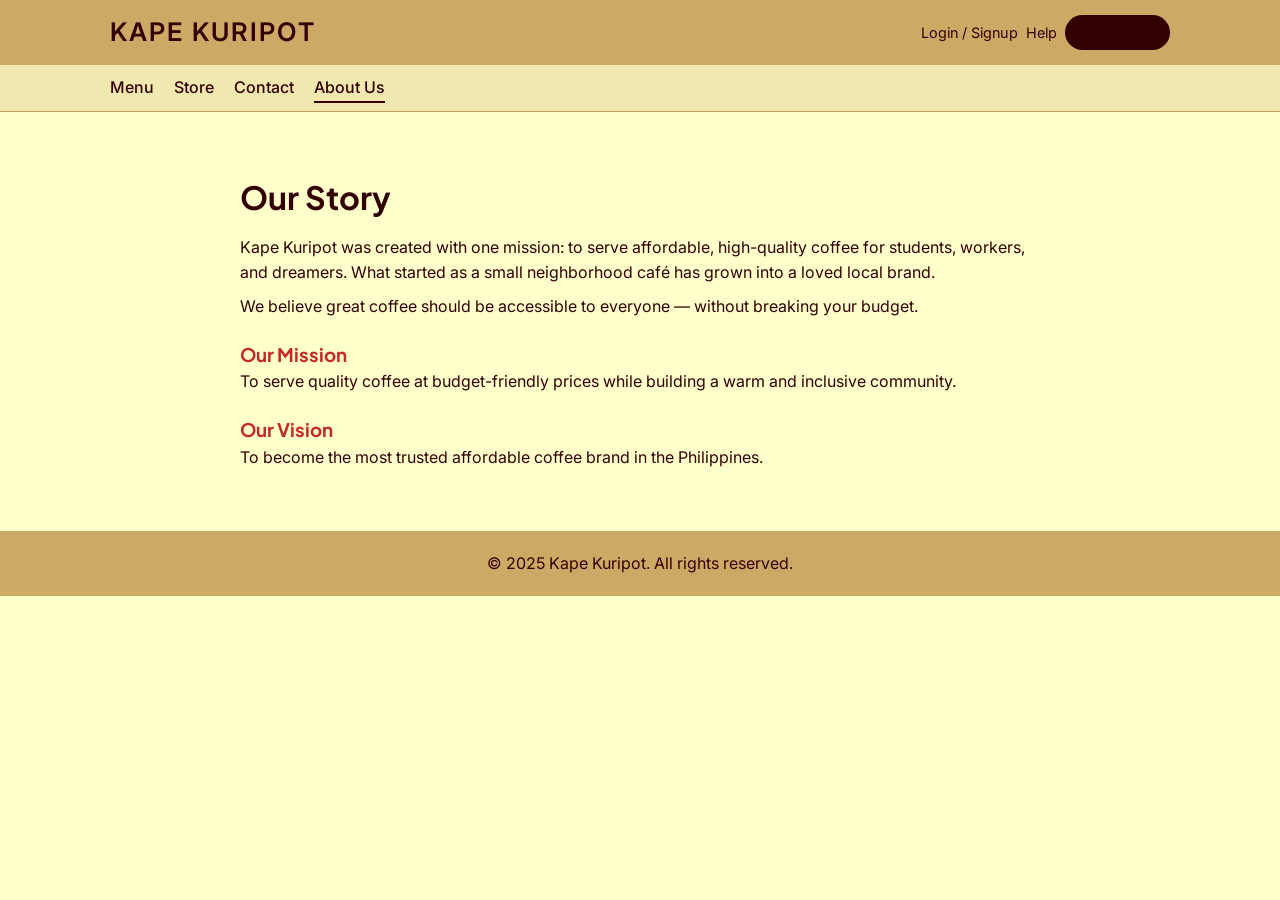
==== about.html @ 104eb825 "Initial commit" ====
<!DOCTYPE html>
<html lang="en">
<head>
    <meta charset="UTF-8">
    <title>Kape Kuripot | About Us</title>
    <link rel="stylesheet" href="styles.css">
    <link rel="preconnect" href="https://fonts.googleapis.com">
    <link rel="preconnect" href="https://fonts.gstatic.com" crossorigin>
    <link href="https://fonts.googleapis.com/css2?family=Inter:wght@100..900&family=Plus+Jakarta+Sans:wght@200..800&display=swap" rel="stylesheet">
</head>
</head>
<body>

<!-- HEADER -->
<header class="site-header">
    <div class="top-bar">
        <div class="logo-area">
            <a href="index.html" class="logo-link">
                <span class="logo-text">Kape Kuripot</span>
            </a>
        </div>

        <div class="top-links">
            <a href="login.html">Login / Signup</a>
            <a href="contact.html">Help</a>
            <a href="#" class="btn-order">Order Now</a>
        </div>
    </div>

    <nav class="main-nav">
        <ul>
            <li><a href="menu.html">Menu</a></li>
            <li><a href="store.html">Store</a></li>
            <li><a href="contact.html">Contact</a></li>
            <li><a href="about.html" class="active">About Us</a></li>
        </ul>
    </nav>
</header>

<!-- ABOUT SECTION -->
<section class="about-page">
    <div class="about-container">

        <div class="about-text">
            <h2>Our Story</h2>
            <p>
                Kape Kuripot was created with one mission: to serve affordable,
                high-quality coffee for students, workers, and dreamers.
                What started as a small neighborhood café has grown into
                a loved local brand.
            </p>

            <p>
                We believe great coffee should be accessible to everyone —
                without breaking your budget.
            </p>

            <h3>Our Mission</h3>
            <p>
                To serve quality coffee at budget-friendly prices while
                building a warm and inclusive community.
            </p>

            <h3>Our Vision</h3>
            <p>
                To become the most trusted affordable coffee brand in the Philippines.
            </p>
        </div>

    </div>
</section>

<!-- FOOTER -->
<footer class="site-footer">
    <p>&copy; 2025 Kape Kuripot. All rights reserved.</p>
</footer>

</body>
</html>
---- styles.css ----
/* GLOBAL */
* {
    margin: 0;
    padding: 0;
    box-sizing: border-box;
    font-family: "Inter", "Plus Jakarta Sans", sans-serif;
}

body {
    background-color: #ffffcc;
    color: #330000;
    line-height: 1.6;
}

/* HEADINGS */
h1, h2, h3, h4, h5, h6 {
    font-family: "Plus Jakarta Sans", sans-serif;
}

img {
    max-width: 100%;
    display: block;
}

/* LAYOUT WRAPPERS */
.site-header,
main,
.site-footer {
    width: 100%;
}

/* HEADER */
.site-header {
    background-color: #ccaa66;
    border-bottom: 1px solid rgba(0,0,0,0.05);
}

.top-bar {
    max-width: 1100px;
    margin: 0 auto;
    padding: 12px 20px;
    display: flex;
    justify-content: space-between;
    align-items: center;
    flex-wrap: wrap;
}

.logo-text {
    font-size: 1.6rem;
    font-weight: 600;
    letter-spacing: 0.08em;
    text-transform: uppercase;
}

.logo-link,
.top-links a {
    text-decoration: none;
    color: #330000;
}

.top-links {
    display: flex;
    align-items: center;
    gap: 8px;
    font-size: 0.9rem;
}

.btn-order {
    padding: 6px 14px;
    border-radius: 999px;
    background-color: #330000;
    color: #fff;
    font-weight: 600;
}

/* NAVIGATION */
.main-nav {
    background-color: #f1e8b0;
}

.main-nav ul {
    max-width: 1100px;
    margin: 0 auto;
    padding: 10px 20px;
    list-style: none;
    display: flex;
    gap: 20px;
}

.main-nav a {
    text-decoration: none;
    color: #330000;
    font-weight: 500;
    padding-bottom: 4px;
}

.main-nav a.active {
    border-bottom: 2px solid #330000;
}

/* MAIN WRAPPER */
main {
    max-width: 1100px;
    margin: 20px auto 40px;
    padding: 0 20px;
}

/* PROMO CAROUSEL */
.promo-carousel {
    background-color: #f1e8b0;
    border-radius: 18px;
    padding: 24px;
    margin-bottom: 40px;
    box-shadow: 0 8px 25px rgba(0,0,0,0.08);
}

.carousel-track {
    display: flex;
    overflow: hidden;
    position: relative;
}

.promo-slide {
    min-width: 100%;
    display: flex;
    align-items: center;
    justify-content: space-between;
    gap: 30px;
    opacity: 0;
    transform: translateX(100%);
    transition: opacity 0.5s ease, transform 0.5s ease;
}

.promo-slide.active {
    opacity: 1;
    transform: translateX(0);
}

.promo-text h2 {
    font-size: 2rem;
    margin-bottom: 10px;
}

.promo-text p {
    margin-bottom: 16px;
}

.btn-primary {
    display: inline-block;
    padding: 10px 22px;
    border-radius: 999px;
    background-color: #330000;
    color: #fff;
    text-decoration: none;
    font-weight: 600;
    font-size: 0.95rem;
}

.promo-image img {
    border-radius: 16px;
}

.carousel-dots {
    display: flex;
    justify-content: center;
    gap: 8px;
    margin-top: 12px;
}

.carousel-dots .dot {
    width: 10px;
    height: 10px;
    border-radius: 50%;
    border: none;
    background-color: #e0cfa2;
    cursor: pointer;
}

.carousel-dots .dot.active {
    background-color: #330000;
}

/* BEST SELLERS */
.best-sellers {
    margin-bottom: 40px;
}

.section-header h2 {
    text-align: center;
    font-size: 1.8rem;
    text-transform: uppercase;
    letter-spacing: 0.15em;
    margin-bottom: 20px;
}

.product-grid {
    display: grid;
    grid-template-columns: repeat(4, 1fr);
    gap: 20px;
}

.product-card {
    background-color: #fff;
    border-radius: 16px;
    padding: 14px;
    box-shadow: 0 6px 20px rgba(0,0,0,0.08);
}

.product-card h3 {
    margin-top: 10px;
    font-size: 1rem;
    text-transform: uppercase;
}

.product-card p {
    font-size: 0.85rem;
    margin: 6px 0 10px;
}

.price {
    font-weight: 700;
}

/* ABOUT SECTION */
.about-section {
    background-color: #f1e8b0;
    border-radius: 18px;
    padding: 24px;
}

.about-inner {
    display: flex;
    gap: 30px;
    align-items: center;
}

.about-text h2 {
    font-size: 1.7rem;
    margin-bottom: 14px;
}

.about-text p + p {
    margin-top: 8px;
}

.about-image img {
    border-radius: 16px;
}

/* MENU PAGE LAYOUT */
.menu-layout {
    display: flex;
    max-width: 1200px;
    margin: 40px auto;
    gap: 30px;
    padding: 0 20px;
}

/* LEFT CATEGORIES */
.menu-categories {
    width: 220px;
}

.menu-categories h3 {
    margin-bottom: 15px;
    font-size: 18px;
}

.menu-categories ul {
    list-style: none;
    padding: 0;
    margin: 0;
}

.menu-categories li {
    padding: 12px 10px;
    border-radius: 8px;
    cursor: pointer;
    margin-bottom: 6px;
    background: #f3f3f3;
    font-size: 14px;
    transition: background-color 0.3s, color 0.3s;
}

.menu-categories li.active,
.menu-categories li:hover {
    background: #c62828;
    color: #fff;
}

/* RIGHT PRODUCT GRID */
.menu-content {
    flex: 1;
}

.menu-grid {
    display: grid;
    grid-template-columns: repeat(auto-fill, minmax(230px, 1fr));
    gap: 20px;
}

/* PRODUCT CARD */
.menu-card {
    background: #fff;
    border-radius: 14px;
    box-shadow: 0 6px 12px rgba(0,0,0,0.1);
    padding: 14px;
    position: relative;
    display: flex;
    flex-direction: column;
    text-align: left;
}

.menu-card img {
    width: 100%;
    height: 160px;
    object-fit: cover;
    border-radius: 10px;
}

.menu-card h4 {
    margin: 12px 0 4px;
    font-size: 16px;
}

.menu-card p {
    font-size: 13px;
    color: #555;
}

.menu-card .price {
    margin-top: auto;
    font-weight: bold;
    color: #c62828;
    font-size: 15px;
}

/* ADD BUTTON */
.add-btn {
    position: absolute;
    bottom: 14px;
    right: 14px;
    width: 34px;
    height: 34px;
    border-radius: 50%;
    border: none;
    background: #c62828;
    color: #fff;
    font-size: 20px;
    cursor: pointer;
    transition: background-color 0.3s;
}

.add-btn:hover {
    background: #a61b1b;
}

/* STORES PAGE */
.store-nav {
    max-width: 1200px;
    margin: 30px auto;
    padding: 0 20px;
    display: flex;
    justify-content: space-between;
    align-items: center;
    flex-wrap: wrap;
}

.store-nav input {
    padding: 10px 14px;
    width: 260px;
    border-radius: 8px;
    border: 1px solid #ccc;
}

.store-wrapper {
    max-width: 1200px;
    margin: auto;
    padding: 0 20px;
    display: grid;
    grid-template-columns: repeat(auto-fit, minmax(350px, 1fr));
    gap: 25px;
}

.store-card {
    border: 1px solid #e4e4e4;
    border-radius: 16px;
    padding: 18px;
    background: #fff;
    box-shadow: 0 4px 10px rgba(0,0,0,0.05);
}

.store-card h3 {
    font-size: 16px;
    margin-bottom: 6px;
    font-weight: 700;
}

.status {
    font-size: 12px;
    font-weight: 600;
    padding: 4px 10px;
    border-radius: 20px;
    display: inline-block;
    margin-bottom: 6px;
}

.open {
    background: #e6f6ea;
    color: #1a7f37;
}

.closed {
    background: #fde8e8;
    color: #c62828;
}

.meta,
.addr {
    font-size: 13px;
    color: #777;
}

.addr {
    margin-bottom: 14px;
}

.store-actions {
    display: flex;
    gap: 10px;
}

.btn-outline,
.btn-primary {
    border-radius: 999px;
    font-size: 13px;
    cursor: pointer;
}

.btn-outline {
    padding: 10px 18px;
    border: 1px solid #ccc;
    background: #fff;
}

.btn-primary {
    padding: 10px 20px;
    border: none;
    background: #c62828;
    color: #fff;
}

/* BRAND SECTION */
.store-brand {
    max-width: 1200px;
    margin: 80px auto;
    padding: 0 20px;
    display: grid;
    grid-template-columns: 1fr 1fr;
    gap: 40px;
    align-items: center;
}

.brand-box {
    height: 320px;
    background: linear-gradient(135deg, #c62828, #ff7043);
    border-radius: 20px;
}

.brand-text h2 {
    font-size: 28px;
    margin-bottom: 14px;
}

/* FOOTER */
.site-footer {
    background-color: #ccaa66;
    padding: 20px;
    text-align: center;
}

.footer-links {
    display: flex;
    justify-content: center;
    flex-wrap: wrap;
    gap: 8px;
    margin-bottom: 6px;
    font-size: 0.9rem;
}

.footer-links a {
    text-decoration: none;
    color: #330000;
}

.footer-copy {
    font-size: 0.8rem;
}

/* AUTH */
.auth-body {
    min-height: 100vh;
    background: linear-gradient(135deg, #c62828, #ff7043);
    display: flex;
    justify-content: center;
    align-items: center;
}

.auth-container {
    width: 900px;
    max-width: 95%;
    min-height: 480px;
    background: #fff;
    display: grid;
    grid-template-columns: 1fr 1fr;
    border-radius: 20px;
    overflow: hidden;
    box-shadow: 0 20px 50px rgba(0,0,0,0.2);
}

.auth-left {
    background: linear-gradient(135deg, #c62828, #ff7043);
    color: #fff;
    display: flex;
    flex-direction: column;
    justify-content: center;
    padding: 50px;
}

.auth-left h2 {
    font-size: 36px;
    margin-bottom: 10px;
}

.auth-left p {
    font-size: 16px;
    opacity: 0.9;
}

.auth-right {
    padding: 50px 40px;
    display: flex;
    flex-direction: column;
    justify-content: center;
}

.auth-tabs {
    display: flex;
    gap: 10px;
    margin-bottom: 20px;
}

.tab-btn {
    flex: 1;
    padding: 10px;
    border-radius: 999px;
    border: 1px solid #c62828;
    background: #fff;
    color: #c62828;
    cursor: pointer;
    font-weight: 600;
    transition: background-color 0.3s, color 0.3s;
}

.tab-btn.active {
    background: #c62828;
    color: #fff;
}

.auth-form {
    display: flex;
    flex-direction: column;
    gap: 14px;
}

.auth-form h3 {
    margin-bottom: 10px;
}

.auth-form input {
    padding: 12px 14px;
    border-radius: 10px;
    border: 1px solid #ccc;
    font-size: 14px;
}

.auth-btn {
    margin-top: 10px;
    padding: 12px;
    border-radius: 999px;
    border: none;
    background: #c62828;
    color: #fff;
    font-size: 15px;
    cursor: pointer;
    transition: background-color 0.3s;
}

.auth-btn:hover {
    background: #a61b1b;
}

.auth-note {
    font-size: 13px;
    color: #777;
    text-align: center;
    margin-top: 8px;
    cursor: pointer;
}

.hidden {
    display: none;
}

.password-box {
    position: relative;
    width: 100%;
}

.password-box input {
    width: 100%;
    padding-right: 40px;
}

.toggle-pass {
    position: absolute;
    right: 14px;
    top: 50%;
    transform: translateY(-50%);
    cursor: pointer;
    font-size: 22px;
    color: #777;
    -webkit-user-select: none;
    user-select: none;
    transition: color 0.3s;
}

.toggle-pass:hover {
    color: #c62828;
}

/* RESPONSIVE */
@media (max-width: 900px) {
    .product-grid {
        grid-template-columns: repeat(2, 1fr);
    }
    .promo-slide {
        flex-direction: column;
        text-align: center;
    }
    .about-inner {
        flex-direction: column;
    }
}

@media (max-width: 768px) {
    .auth-container {
        grid-template-columns: 1fr;
    }
    .auth-left {
        display: none;
    }
    .store-brand {
        grid-template-columns: 1fr;
    }
    .store-nav {
        flex-direction: column;
        gap: 15px;
    }
    .store-nav input {
        width: 100%;
    }
    .top-bar {
        flex-direction: column;
        align-items: flex-start;
        gap: 6px;
    }
}

@media (max-width: 600px) {
    .product-grid {
        grid-template-columns: 1fr;
    }
}


/* ================= CONTACT & ABOUT PAGES ================= */

.contact-section,
.about-page {
    max-width: 1100px;
    margin: 60px auto;
    padding: 0 20px;
}

.contact-container {
    display: grid;
    grid-template-columns: 1fr 1fr;
    gap: 40px;
}

.contact-info h2,
.about-container h2 {
    font-size: 32px;
    margin-bottom: 12px;
}

.contact-form-box {
    background: white;
    padding: 30px;
    border-radius: 16px;
    box-shadow: 0 6px 20px rgba(0,0,0,0.1);
}

.contact-form-box input,
.contact-form-box textarea {
    width: 100%;
    padding: 12px;
    margin-bottom: 12px;
    border-radius: 8px;
    border: 1px solid #ccc;
}

.contact-form-box textarea {
    height: 120px;
    resize: none;
}

.about-container {
    max-width: 800px;
    margin: auto;
}

.about-text h3 {
    margin-top: 20px;
    color: #c62828;
}

/* MOBILE */
@media (max-width: 768px) {
    .contact-container {
        grid-template-columns: 1fr;
    }
}

/* ================= CUSTOM SCROLLBAR ================= */

/* Chrome, Edge, Safari */
::-webkit-scrollbar {
    width: 10px;
}

::-webkit-scrollbar-track {
    background: #f1f1f1;
    border-radius: 10px;
}

::-webkit-scrollbar-thumb {
    background: #c62828; /* Kape Kuripot red */
    border-radius: 10px;
}

::-webkit-scrollbar-thumb:hover {
    background: #a61b1b;
}

/* Firefox */
* {
    scrollbar-width: thin;
    scrollbar-color: #c62828 #f1f1f1;
}
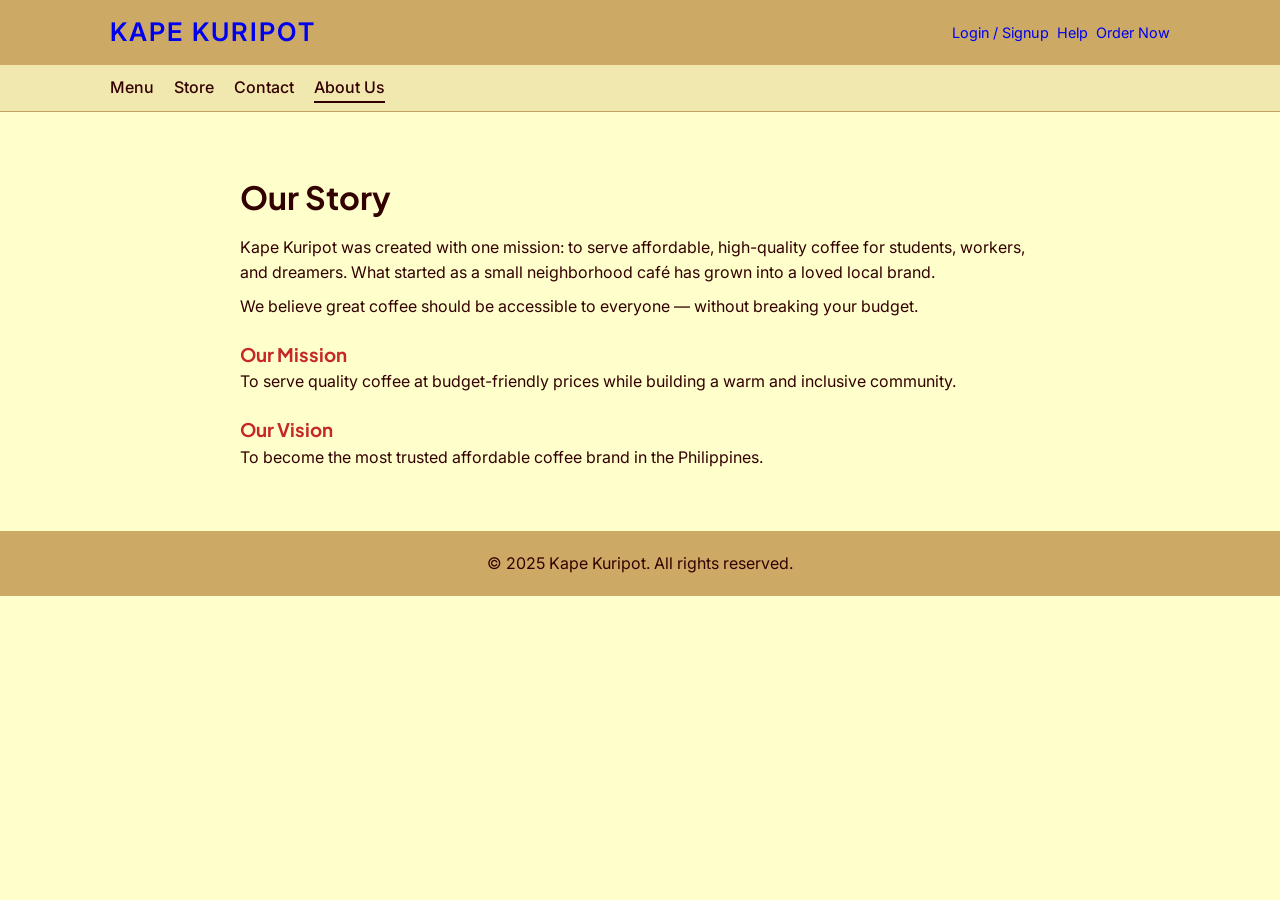
==== commit c209d264: "wala lang" ====
--- a/about.html
+++ b/about.html
@@ -2,12 +2,12 @@
 <html lang="en">
 <head>
     <meta charset="UTF-8">
+    <meta name="viewport" content="width=device-width, initial-scale=1.0">
     <title>Kape Kuripot | About Us</title>
     <link rel="stylesheet" href="styles.css">
     <link rel="preconnect" href="https://fonts.googleapis.com">
     <link rel="preconnect" href="https://fonts.gstatic.com" crossorigin>
     <link href="https://fonts.googleapis.com/css2?family=Inter:wght@100..900&family=Plus+Jakarta+Sans:wght@200..800&display=swap" rel="stylesheet">
-</head>
 </head>
 <body>
 
--- a/styles.css
+++ b/styles.css
@@ -1,771 +1,798 @@
 /* GLOBAL */
 * {
-    margin: 0;
-    padding: 0;
-    box-sizing: border-box;
-    font-family: "Inter", "Plus Jakarta Sans", sans-serif;
+  margin: 0;
+  padding: 0;
+  box-sizing: border-box;
+  font-family: "Inter", "Plus Jakarta Sans", sans-serif;
 }
 
 body {
-    background-color: #ffffcc;
-    color: #330000;
-    line-height: 1.6;
+  background-color: #ffffcc;
+  color: #330000;
+  line-height: 1.6;
 }
 
 /* HEADINGS */
-h1, h2, h3, h4, h5, h6 {
-    font-family: "Plus Jakarta Sans", sans-serif;
+h1,
+h2,
+h3,
+h4,
+h5,
+h6 {
+  font-family: "Plus Jakarta Sans", sans-serif;
 }
 
 img {
-    max-width: 100%;
-    display: block;
+  max-width: 100%;
+  display: block;
 }
 
 /* LAYOUT WRAPPERS */
 .site-header,
 main,
 .site-footer {
-    width: 100%;
+  width: 100%;
 }
 
 /* HEADER */
 .site-header {
-    background-color: #ccaa66;
-    border-bottom: 1px solid rgba(0,0,0,0.05);
+  background-color: #ccaa66;
+  border-bottom: 1px solid rgba(0, 0, 0, 0.05);
 }
 
 .top-bar {
-    max-width: 1100px;
-    margin: 0 auto;
-    padding: 12px 20px;
-    display: flex;
-    justify-content: space-between;
-    align-items: center;
-    flex-wrap: wrap;
+  max-width: 1100px;
+  margin: 0 auto;
+  padding: 12px 20px;
+  display: flex;
+  justify-content: space-between;
+  align-items: center;
+  flex-wrap: wrap;
 }
 
 .logo-text {
-    font-size: 1.6rem;
-    font-weight: 600;
-    letter-spacing: 0.08em;
-    text-transform: uppercase;
+  font-size: 1.6rem;
+  font-weight: 600;
+  letter-spacing: 0.08em;
+  text-transform: uppercase;
 }
 
 .logo-link,
 .top-links a {
-    text-decoration: none;
-    color: #330000;
+  text-decoration: none;
 }
 
 .top-links {
-    display: flex;
-    align-items: center;
-    gap: 8px;
-    font-size: 0.9rem;
-}
-
-.btn-order {
-    padding: 6px 14px;
-    border-radius: 999px;
-    background-color: #330000;
-    color: #fff;
-    font-weight: 600;
+  display: flex;
+  align-items: center;
+  gap: 8px;
+  font-size: 0.9rem;
+}
+
+.btn-order-now {
+  padding: 6px 14px;
+  border-radius: 999px;
+  background-color: #330000;
+  color: #fff;
+  font-weight: 600;
 }
 
 /* NAVIGATION */
 .main-nav {
-    background-color: #f1e8b0;
+  background-color: #f1e8b0;
 }
 
 .main-nav ul {
-    max-width: 1100px;
-    margin: 0 auto;
-    padding: 10px 20px;
-    list-style: none;
-    display: flex;
-    gap: 20px;
+  max-width: 1100px;
+  margin: 0 auto;
+  padding: 10px 20px;
+  list-style: none;
+  display: flex;
+  gap: 20px;
 }
 
 .main-nav a {
-    text-decoration: none;
-    color: #330000;
-    font-weight: 500;
-    padding-bottom: 4px;
+  text-decoration: none;
+  color: #330000;
+  font-weight: 500;
+  padding-bottom: 4px;
 }
 
 .main-nav a.active {
-    border-bottom: 2px solid #330000;
+  border-bottom: 2px solid #330000;
 }
 
 /* MAIN WRAPPER */
 main {
-    max-width: 1100px;
-    margin: 20px auto 40px;
-    padding: 0 20px;
+  max-width: 1100px;
+  margin: 20px auto 40px;
+  padding: 0 20px;
 }
 
 /* PROMO CAROUSEL */
 .promo-carousel {
-    background-color: #f1e8b0;
-    border-radius: 18px;
-    padding: 24px;
-    margin-bottom: 40px;
-    box-shadow: 0 8px 25px rgba(0,0,0,0.08);
+  position: relative;
+  overflow: hidden; /* Hides the slides that aren't active */
+  width: 100%;
+  max-width: 1100px;
+  margin: 0 auto 40px;
 }
 
 .carousel-track {
-    display: flex;
-    overflow: hidden;
-    position: relative;
+  display: flex;
+  transition: transform 0.5s ease-in-out; /* Smooth sliding effect */
 }
 
 .promo-slide {
-    min-width: 100%;
-    display: flex;
-    align-items: center;
-    justify-content: space-between;
-    gap: 30px;
-    opacity: 0;
-    transform: translateX(100%);
-    transition: opacity 0.5s ease, transform 0.5s ease;
+  min-width: 100%; /* Each slide takes up the full container width */
+  display: flex;
+  align-items: center;
+  justify-content: space-between;
+  gap: 30px;
+  opacity: 0;
+  background: #f1e8b0; /* Matching Jake's color scheme [cite: 70] */
+  transform: translateX(100%);
+  transition:
+    opacity 0.5s ease,
+    transform 0.5s ease;
+  padding: 20px;
 }
 
 .promo-slide.active {
-    opacity: 1;
-    transform: translateX(0);
+  opacity: 1;
+  transform: translateX(0);
 }
 
 .promo-text h2 {
-    font-size: 2rem;
-    margin-bottom: 10px;
+  font-size: 2rem;
+  margin-bottom: 10px;
 }
 
 .promo-text p {
-    margin-bottom: 16px;
+  margin-bottom: 16px;
 }
 
 .btn-primary {
-    display: inline-block;
-    padding: 10px 22px;
-    border-radius: 999px;
-    background-color: #330000;
-    color: #fff;
-    text-decoration: none;
-    font-weight: 600;
-    font-size: 0.95rem;
+  display: inline-block;
+  padding: 10px 22px;
+  border-radius: 999px;
+  background-color: #330000;
+  color: #fff;
+  text-decoration: none;
+  font-weight: 600;
+  font-size: 0.95rem;
 }
 
 .promo-image img {
-    border-radius: 16px;
+  border-radius: 16px;
+  max-width: 200px;
 }
 
 .carousel-dots {
-    display: flex;
-    justify-content: center;
-    gap: 8px;
-    margin-top: 12px;
-}
-
-.carousel-dots .dot {
-    width: 10px;
-    height: 10px;
-    border-radius: 50%;
-    border: none;
-    background-color: #e0cfa2;
-    cursor: pointer;
-}
-
-.carousel-dots .dot.active {
-    background-color: #330000;
+  text-align: center;
+  padding: 10px;
+}
+
+.dot {
+  height: 12px;
+  width: 12px;
+  margin: 0 5px;
+  background-color: #bbb;
+  border-radius: 50%;
+  display: inline-block;
+  cursor: pointer;
+  border: none;
+}
+
+.dot.active {
+  background-color: #330000; /* Matching Jake's text color [cite: 60] */
 }
 
 /* BEST SELLERS */
 .best-sellers {
-    margin-bottom: 40px;
+  margin-bottom: 40px;
 }
 
 .section-header h2 {
-    text-align: center;
-    font-size: 1.8rem;
-    text-transform: uppercase;
-    letter-spacing: 0.15em;
-    margin-bottom: 20px;
+  text-align: center;
+  font-size: 1.8rem;
+  text-transform: uppercase;
+  letter-spacing: 0.15em;
+  margin-bottom: 20px;
 }
 
 .product-grid {
-    display: grid;
-    grid-template-columns: repeat(4, 1fr);
-    gap: 20px;
+  display: grid;
+  grid-template-columns: repeat(4, 1fr);
+  gap: 20px;
 }
 
 .product-card {
-    background-color: #fff;
-    border-radius: 16px;
-    padding: 14px;
-    box-shadow: 0 6px 20px rgba(0,0,0,0.08);
+  background-color: #fff;
+  border-radius: 16px;
+  padding: 14px;
+  box-shadow: 0 6px 20px rgba(0, 0, 0, 0.08);
+}
+
+.product-card img {
+  border-radius: 12px;
+  height: 150px;
+  width: 100%;
+  object-fit: cover;
 }
 
 .product-card h3 {
-    margin-top: 10px;
-    font-size: 1rem;
-    text-transform: uppercase;
+  margin-top: 10px;
+  font-size: 1rem;
+  text-transform: uppercase;
 }
 
 .product-card p {
-    font-size: 0.85rem;
-    margin: 6px 0 10px;
+  font-size: 0.85rem;
+  margin: 6px 0 10px;
 }
 
 .price {
-    font-weight: 700;
+  font-weight: 700;
 }
 
 /* ABOUT SECTION */
 .about-section {
-    background-color: #f1e8b0;
-    border-radius: 18px;
-    padding: 24px;
+  background-color: #f1e8b0;
+  border-radius: 18px;
+  padding: 24px;
 }
 
 .about-inner {
-    display: flex;
-    gap: 30px;
-    align-items: center;
+  display: flex;
+  gap: 30px;
+  align-items: center;
 }
 
 .about-text h2 {
-    font-size: 1.7rem;
-    margin-bottom: 14px;
+  font-size: 1.7rem;
+  margin-bottom: 14px;
 }
 
 .about-text p + p {
-    margin-top: 8px;
+  margin-top: 8px;
 }
 
 .about-image img {
-    border-radius: 16px;
+  border-radius: 16px;
 }
 
 /* MENU PAGE LAYOUT */
 .menu-layout {
-    display: flex;
-    max-width: 1200px;
-    margin: 40px auto;
-    gap: 30px;
-    padding: 0 20px;
+  display: flex;
+  max-width: 1200px;
+  margin: 40px auto;
+  gap: 30px;
+  padding: 0 20px;
 }
 
 /* LEFT CATEGORIES */
 .menu-categories {
-    width: 220px;
+  width: 220px;
 }
 
 .menu-categories h3 {
-    margin-bottom: 15px;
-    font-size: 18px;
+  margin-bottom: 15px;
+  font-size: 18px;
 }
 
 .menu-categories ul {
-    list-style: none;
-    padding: 0;
-    margin: 0;
+  list-style: none;
+  padding: 0;
+  margin: 0;
 }
 
 .menu-categories li {
-    padding: 12px 10px;
-    border-radius: 8px;
-    cursor: pointer;
-    margin-bottom: 6px;
-    background: #f3f3f3;
-    font-size: 14px;
-    transition: background-color 0.3s, color 0.3s;
-}
-
-.menu-categories li.active,
+  padding: 12px 10px;
+  border-radius: 8px;
+  margin-bottom: 6px;
+  background: #f3f3f3;
+  font-size: 14px;
+  cursor: pointer;
+  transition: all 0.3s ease;
+  padding: 10px;
+}
+
 .menu-categories li:hover {
-    background: #c62828;
-    color: #fff;
+  background-color: #f1e8b0;
+}
+
+.menu-categories li.active {
+  background-color: #ccaa66;
+  color: white;
+  font-weight: bold;
 }
 
 /* RIGHT PRODUCT GRID */
 .menu-content {
-    flex: 1;
+  flex: 1;
 }
 
 .menu-grid {
-    display: grid;
-    grid-template-columns: repeat(auto-fill, minmax(230px, 1fr));
-    gap: 20px;
+  display: grid;
+  grid-template-columns: repeat(auto-fill, minmax(230px, 1fr));
+  gap: 20px;
 }
 
 /* PRODUCT CARD */
 .menu-card {
-    background: #fff;
-    border-radius: 14px;
-    box-shadow: 0 6px 12px rgba(0,0,0,0.1);
-    padding: 14px;
-    position: relative;
-    display: flex;
-    flex-direction: column;
-    text-align: left;
+  background: #fff;
+  border-radius: 14px;
+  box-shadow: 0 6px 12px rgba(0, 0, 0, 0.1);
+  padding: 14px;
+  position: relative;
+  display: flex;
+  flex-direction: column;
+  text-align: left;
+  transition: transform 0.2s;
 }
 
 .menu-card img {
-    width: 100%;
-    height: 160px;
-    object-fit: cover;
-    border-radius: 10px;
+  width: 100%;
+  height: 160px;
+  object-fit: cover;
+  border-radius: 10px;
 }
 
 .menu-card h4 {
-    margin: 12px 0 4px;
-    font-size: 16px;
+  margin: 12px 0 4px;
+  font-size: 16px;
 }
 
 .menu-card p {
-    font-size: 13px;
-    color: #555;
+  font-size: 13px;
+  color: #555;
 }
 
 .menu-card .price {
-    margin-top: auto;
-    font-weight: bold;
-    color: #c62828;
-    font-size: 15px;
+  margin-top: auto;
+  font-weight: bold;
+  color: #330000;
+  font-size: 15px;
+}
+
+.menu-card:hover {
+  transform: translateY(-5px);
+  box-shadow: 0 4px 15px rgba(0, 0, 0, 0.1);
 }
 
 /* ADD BUTTON */
 .add-btn {
-    position: absolute;
-    bottom: 14px;
-    right: 14px;
-    width: 34px;
-    height: 34px;
-    border-radius: 50%;
-    border: none;
-    background: #c62828;
-    color: #fff;
-    font-size: 20px;
-    cursor: pointer;
-    transition: background-color 0.3s;
-}
-
-.add-btn:hover {
-    background: #a61b1b;
+  position: absolute;
+  bottom: 14px;
+  right: 14px;
+  width: 34px;
+  height: 34px;
+  border-radius: 50%;
+  border: none;
+  background: #330000;
+  color: #fff;
+  font-size: 20px;
+  cursor: pointer;
+  transition: background-color 0.3s;
+}
+
+.add-btn:active {
+  transform: scale(0.9);
 }
 
 /* STORES PAGE */
 .store-nav {
-    max-width: 1200px;
-    margin: 30px auto;
-    padding: 0 20px;
-    display: flex;
-    justify-content: space-between;
-    align-items: center;
-    flex-wrap: wrap;
+  max-width: 1200px;
+  margin: 30px auto;
+  padding: 0 20px;
+  display: flex;
+  justify-content: space-between;
+  align-items: center;
+  flex-wrap: wrap;
 }
 
 .store-nav input {
-    padding: 10px 14px;
-    width: 260px;
-    border-radius: 8px;
-    border: 1px solid #ccc;
+  padding: 10px 14px;
+  width: 260px;
+  border-radius: 8px;
+  border: 1px solid #ccc;
 }
 
 .store-wrapper {
-    max-width: 1200px;
-    margin: auto;
-    padding: 0 20px;
-    display: grid;
-    grid-template-columns: repeat(auto-fit, minmax(350px, 1fr));
-    gap: 25px;
+  max-width: 1200px;
+  margin: auto;
+  padding: 0 20px;
+  display: grid;
+  grid-template-columns: repeat(auto-fit, minmax(350px, 1fr));
+  gap: 25px;
 }
 
 .store-card {
-    border: 1px solid #e4e4e4;
-    border-radius: 16px;
-    padding: 18px;
-    background: #fff;
-    box-shadow: 0 4px 10px rgba(0,0,0,0.05);
+  border: 1px solid #e4e4e4;
+  border-radius: 16px;
+  padding: 18px;
+  background: #fff;
+  box-shadow: 0 4px 10px rgba(0, 0, 0, 0.05);
 }
 
 .store-card h3 {
-    font-size: 16px;
-    margin-bottom: 6px;
-    font-weight: 700;
+  font-size: 16px;
+  margin-bottom: 6px;
+  font-weight: 700;
 }
 
 .status {
-    font-size: 12px;
-    font-weight: 600;
-    padding: 4px 10px;
-    border-radius: 20px;
-    display: inline-block;
-    margin-bottom: 6px;
+  font-size: 12px;
+  font-weight: 600;
+  padding: 4px 10px;
+  border-radius: 20px;
+  display: inline-block;
+  margin-bottom: 6px;
 }
 
 .open {
-    background: #e6f6ea;
-    color: #1a7f37;
+  background: #e6f6ea;
+  color: #1a7f37;
 }
 
 .closed {
-    background: #fde8e8;
-    color: #c62828;
+  background: #fde8e8;
+  color: #c62828;
 }
 
 .meta,
 .addr {
-    font-size: 13px;
-    color: #777;
+  font-size: 13px;
+  color: #777;
 }
 
 .addr {
-    margin-bottom: 14px;
+  margin-bottom: 14px;
 }
 
 .store-actions {
-    display: flex;
-    gap: 10px;
+  display: flex;
+  gap: 10px;
 }
 
 .btn-outline,
 .btn-primary {
-    border-radius: 999px;
-    font-size: 13px;
-    cursor: pointer;
+  border-radius: 999px;
+  font-size: 13px;
+  cursor: pointer;
 }
 
 .btn-outline {
-    padding: 10px 18px;
-    border: 1px solid #ccc;
-    background: #fff;
+  padding: 10px 18px;
+  border: 1px solid #ccc;
+  background: #fff;
 }
 
 .btn-primary {
-    padding: 10px 20px;
-    border: none;
-    background: #c62828;
-    color: #fff;
+  padding: 10px 20px;
+  border: none;
+  background: #c62828;
+  color: #fff;
 }
 
 /* BRAND SECTION */
 .store-brand {
-    max-width: 1200px;
-    margin: 80px auto;
-    padding: 0 20px;
-    display: grid;
-    grid-template-columns: 1fr 1fr;
-    gap: 40px;
-    align-items: center;
+  max-width: 1200px;
+  margin: 80px auto;
+  padding: 0 20px;
+  display: grid;
+  grid-template-columns: 1fr 1fr;
+  gap: 40px;
+  align-items: center;
 }
 
 .brand-box {
-    height: 320px;
-    background: linear-gradient(135deg, #c62828, #ff7043);
-    border-radius: 20px;
+  height: 320px;
+  background: linear-gradient(135deg, #c62828, #ff7043);
+  border-radius: 20px;
 }
 
 .brand-text h2 {
-    font-size: 28px;
-    margin-bottom: 14px;
+  font-size: 28px;
+  margin-bottom: 14px;
 }
 
 /* FOOTER */
 .site-footer {
-    background-color: #ccaa66;
-    padding: 20px;
-    text-align: center;
+  background-color: #ccaa66;
+  padding: 20px;
+  text-align: center;
 }
 
 .footer-links {
-    display: flex;
-    justify-content: center;
-    flex-wrap: wrap;
-    gap: 8px;
-    margin-bottom: 6px;
-    font-size: 0.9rem;
+  display: flex;
+  justify-content: center;
+  flex-wrap: wrap;
+  gap: 8px;
+  margin-bottom: 6px;
+  font-size: 0.9rem;
 }
 
 .footer-links a {
-    text-decoration: none;
-    color: #330000;
+  text-decoration: none;
+  color: #330000;
 }
 
 .footer-copy {
-    font-size: 0.8rem;
+  font-size: 0.8rem;
 }
 
 /* AUTH */
 .auth-body {
-    min-height: 100vh;
-    background: linear-gradient(135deg, #c62828, #ff7043);
-    display: flex;
-    justify-content: center;
-    align-items: center;
+  min-height: 100vh;
+  background: linear-gradient(135deg, #c62828, #ff7043);
+  display: flex;
+  justify-content: center;
+  align-items: center;
 }
 
 .auth-container {
-    width: 900px;
-    max-width: 95%;
-    min-height: 480px;
-    background: #fff;
-    display: grid;
-    grid-template-columns: 1fr 1fr;
-    border-radius: 20px;
-    overflow: hidden;
-    box-shadow: 0 20px 50px rgba(0,0,0,0.2);
+  width: 900px;
+  max-width: 95%;
+  min-height: 480px;
+  background: #fff;
+  display: grid;
+  grid-template-columns: 1fr 1fr;
+  border-radius: 20px;
+  overflow: hidden;
+  box-shadow: 0 20px 50px rgba(0, 0, 0, 0.2);
 }
 
 .auth-left {
-    background: linear-gradient(135deg, #c62828, #ff7043);
-    color: #fff;
-    display: flex;
-    flex-direction: column;
-    justify-content: center;
-    padding: 50px;
+  background: linear-gradient(135deg, #c62828, #ff7043);
+  color: #fff;
+  display: flex;
+  flex-direction: column;
+  justify-content: center;
+  padding: 50px;
 }
 
 .auth-left h2 {
-    font-size: 36px;
-    margin-bottom: 10px;
+  font-size: 36px;
+  margin-bottom: 10px;
 }
 
 .auth-left p {
-    font-size: 16px;
-    opacity: 0.9;
+  font-size: 16px;
+  opacity: 0.9;
 }
 
 .auth-right {
-    padding: 50px 40px;
-    display: flex;
-    flex-direction: column;
-    justify-content: center;
+  padding: 50px 40px;
+  display: flex;
+  flex-direction: column;
+  justify-content: center;
 }
 
 .auth-tabs {
-    display: flex;
-    gap: 10px;
-    margin-bottom: 20px;
+  display: flex;
+  gap: 10px;
+  margin-bottom: 20px;
 }
 
 .tab-btn {
-    flex: 1;
-    padding: 10px;
-    border-radius: 999px;
-    border: 1px solid #c62828;
-    background: #fff;
-    color: #c62828;
-    cursor: pointer;
-    font-weight: 600;
-    transition: background-color 0.3s, color 0.3s;
+  flex: 1;
+  padding: 10px;
+  border-radius: 999px;
+  border: 1px solid #c62828;
+  background: #fff;
+  color: #c62828;
+  cursor: pointer;
+  font-weight: 600;
+  transition:
+    background-color 0.3s,
+    color 0.3s;
 }
 
 .tab-btn.active {
-    background: #c62828;
-    color: #fff;
+  background: #c62828;
+  color: #fff;
 }
 
 .auth-form {
-    display: flex;
-    flex-direction: column;
-    gap: 14px;
+  display: flex;
+  flex-direction: column;
+  gap: 14px;
 }
 
 .auth-form h3 {
-    margin-bottom: 10px;
+  margin-bottom: 10px;
 }
 
 .auth-form input {
-    padding: 12px 14px;
-    border-radius: 10px;
-    border: 1px solid #ccc;
-    font-size: 14px;
+  padding: 12px 14px;
+  border-radius: 10px;
+  border: 1px solid #ccc;
+  font-size: 14px;
 }
 
 .auth-btn {
-    margin-top: 10px;
-    padding: 12px;
-    border-radius: 999px;
-    border: none;
-    background: #c62828;
-    color: #fff;
-    font-size: 15px;
-    cursor: pointer;
-    transition: background-color 0.3s;
+  margin-top: 10px;
+  padding: 12px;
+  border-radius: 999px;
+  border: none;
+  background: #c62828;
+  color: #fff;
+  font-size: 15px;
+  cursor: pointer;
+  transition: background-color 0.3s;
 }
 
 .auth-btn:hover {
-    background: #a61b1b;
+  background: #a61b1b;
 }
 
 .auth-note {
-    font-size: 13px;
-    color: #777;
-    text-align: center;
-    margin-top: 8px;
-    cursor: pointer;
+  font-size: 13px;
+  color: #777;
+  text-align: center;
+  margin-top: 8px;
+  cursor: pointer;
 }
 
 .hidden {
-    display: none;
+  display: none;
 }
 
 .password-box {
-    position: relative;
-    width: 100%;
+  position: relative;
+  width: 100%;
 }
 
 .password-box input {
-    width: 100%;
-    padding-right: 40px;
+  width: 100%;
+  padding-right: 40px;
 }
 
 .toggle-pass {
-    position: absolute;
-    right: 14px;
-    top: 50%;
-    transform: translateY(-50%);
-    cursor: pointer;
-    font-size: 22px;
-    color: #777;
-    -webkit-user-select: none;
-    user-select: none;
-    transition: color 0.3s;
+  position: absolute;
+  right: 14px;
+  top: 50%;
+  transform: translateY(-50%);
+  cursor: pointer;
+  font-size: 22px;
+  color: #777;
+  -webkit-user-select: none;
+  user-select: none;
+  transition: color 0.3s;
 }
 
 .toggle-pass:hover {
-    color: #c62828;
+  color: #c62828;
 }
 
 /* RESPONSIVE */
 @media (max-width: 900px) {
-    .product-grid {
-        grid-template-columns: repeat(2, 1fr);
-    }
-    .promo-slide {
-        flex-direction: column;
-        text-align: center;
-    }
-    .about-inner {
-        flex-direction: column;
-    }
+  .product-grid {
+    grid-template-columns: repeat(2, 1fr);
+  }
+  .promo-slide {
+    flex-direction: column;
+    text-align: center;
+  }
+  .about-inner {
+    flex-direction: column;
+  }
 }
 
 @media (max-width: 768px) {
-    .auth-container {
-        grid-template-columns: 1fr;
-    }
-    .auth-left {
-        display: none;
-    }
-    .store-brand {
-        grid-template-columns: 1fr;
-    }
-    .store-nav {
-        flex-direction: column;
-        gap: 15px;
-    }
-    .store-nav input {
-        width: 100%;
-    }
-    .top-bar {
-        flex-direction: column;
-        align-items: flex-start;
-        gap: 6px;
-    }
+  .auth-container {
+    grid-template-columns: 1fr;
+  }
+  .auth-left {
+    display: none;
+  }
+  .store-brand {
+    grid-template-columns: 1fr;
+  }
+  .store-nav {
+    flex-direction: column;
+    gap: 15px;
+  }
+  .store-nav input {
+    width: 100%;
+  }
+  .top-bar {
+    flex-direction: column;
+    align-items: flex-start;
+    gap: 6px;
+  }
 }
 
 @media (max-width: 600px) {
-    .product-grid {
-        grid-template-columns: 1fr;
-    }
-}
-
+  .product-grid {
+    grid-template-columns: 1fr;
+  }
+}
 
 /* ================= CONTACT & ABOUT PAGES ================= */
 
 .contact-section,
 .about-page {
-    max-width: 1100px;
-    margin: 60px auto;
-    padding: 0 20px;
+  max-width: 1100px;
+  margin: 60px auto;
+  padding: 0 20px;
 }
 
 .contact-container {
-    display: grid;
-    grid-template-columns: 1fr 1fr;
-    gap: 40px;
+  display: grid;
+  grid-template-columns: 1fr 1fr;
+  gap: 40px;
 }
 
 .contact-info h2,
 .about-container h2 {
-    font-size: 32px;
-    margin-bottom: 12px;
+  font-size: 32px;
+  margin-bottom: 12px;
 }
 
 .contact-form-box {
-    background: white;
-    padding: 30px;
-    border-radius: 16px;
-    box-shadow: 0 6px 20px rgba(0,0,0,0.1);
+  background: white;
+  padding: 30px;
+  border-radius: 16px;
+  box-shadow: 0 6px 20px rgba(0, 0, 0, 0.1);
 }
 
 .contact-form-box input,
 .contact-form-box textarea {
-    width: 100%;
-    padding: 12px;
-    margin-bottom: 12px;
-    border-radius: 8px;
-    border: 1px solid #ccc;
+  width: 100%;
+  padding: 12px;
+  margin-bottom: 12px;
+  border-radius: 8px;
+  border: 1px solid #ccc;
 }
 
 .contact-form-box textarea {
-    height: 120px;
-    resize: none;
+  height: 120px;
+  resize: none;
 }
 
 .about-container {
-    max-width: 800px;
-    margin: auto;
+  max-width: 800px;
+  margin: auto;
 }
 
 .about-text h3 {
-    margin-top: 20px;
-    color: #c62828;
+  margin-top: 20px;
+  color: #c62828;
 }
 
 /* MOBILE */
 @media (max-width: 768px) {
-    .contact-container {
-        grid-template-columns: 1fr;
-    }
+  .contact-container {
+    grid-template-columns: 1fr;
+  }
 }
 
 /* ================= CUSTOM SCROLLBAR ================= */
 
 /* Chrome, Edge, Safari */
 ::-webkit-scrollbar {
-    width: 10px;
+  width: 10px;
 }
 
 ::-webkit-scrollbar-track {
-    background: #f1f1f1;
-    border-radius: 10px;
+  background: #f1f1f1;
+  border-radius: 10px;
 }
 
 ::-webkit-scrollbar-thumb {
-    background: #c62828; /* Kape Kuripot red */
-    border-radius: 10px;
+  background: #c62828; /* Kape Kuripot red */
+  border-radius: 10px;
 }
 
 ::-webkit-scrollbar-thumb:hover {
-    background: #a61b1b;
+  background: #a61b1b;
 }
 
 /* Firefox */
 * {
-    scrollbar-width: thin;
-    scrollbar-color: #c62828 #f1f1f1;
-}
+  scrollbar-width: thin;
+  scrollbar-color: #c62828 #f1f1f1;
+}
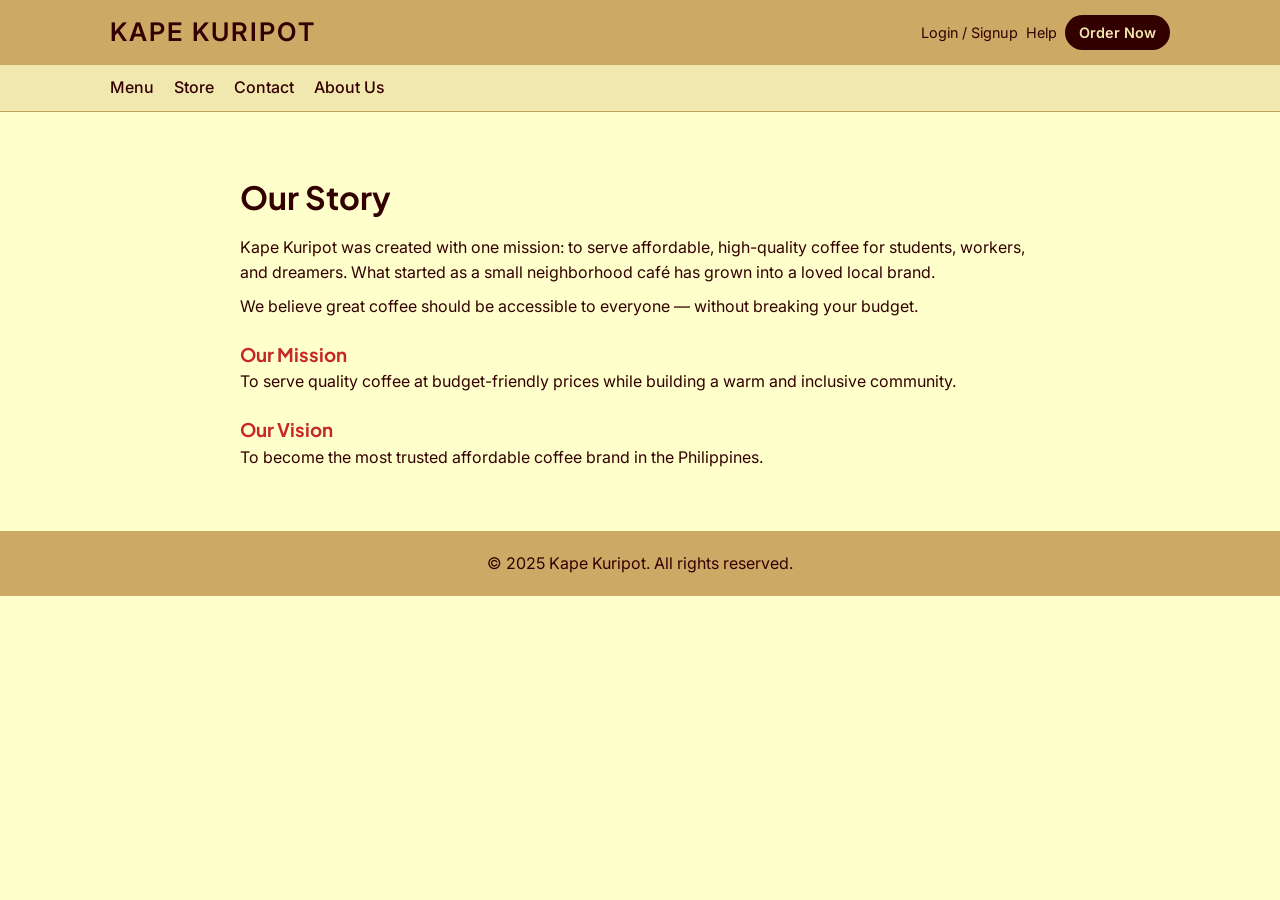
==== commit df367e6a: "chore: fix header" ====
--- a/about.html
+++ b/about.html
@@ -12,30 +12,30 @@
 <body>
 
 <!-- HEADER -->
-<header class="site-header">
-    <div class="top-bar">
-        <div class="logo-area">
-            <a href="index.html" class="logo-link">
-                <span class="logo-text">Kape Kuripot</span>
-            </a>
+    <header class="site-header">
+        <div class="top-bar">
+            <div class="logo-area">
+                <!-- Make logo clickable to go back to index -->
+                <a href="index.html" class="logo-link">
+                    <span class="logo-text">Kape Kuripot</span>
+                </a>
+            </div>
+            <div class="top-links">
+                <a href="login.html">Login / Signup</a>
+                <a href="#">Help</a>
+                <a href="#" class="btn-order-now">Order Now</a>
+            </div>
         </div>
-
-        <div class="top-links">
-            <a href="login.html">Login / Signup</a>
-            <a href="contact.html">Help</a>
-            <a href="#" class="btn-order">Order Now</a>
-        </div>
-    </div>
-
-    <nav class="main-nav">
-        <ul>
-            <li><a href="menu.html">Menu</a></li>
-            <li><a href="store.html">Store</a></li>
-            <li><a href="contact.html">Contact</a></li>
-            <li><a href="about.html" class="active">About Us</a></li>
-        </ul>
-    </nav>
-</header>
+    
+        <nav class="main-nav">
+            <ul>
+                <li><a href="menu.html">Menu</a></li>
+                <li><a href="store.html">Store</a></li>
+                <li><a href="contact.html">Contact</a></li>
+                <li><a href="about.html">About Us</a></li>
+            </ul>
+        </nav>
+    </header>
 
 <!-- ABOUT SECTION -->
 <section class="about-page">
--- a/styles.css
+++ b/styles.css
@@ -60,6 +60,7 @@
 .logo-link,
 .top-links a {
   text-decoration: none;
+  color: #330000;
 }
 
 .top-links {
@@ -69,12 +70,15 @@
   font-size: 0.9rem;
 }
 
-.btn-order-now {
+.top-links a.btn-order-now {
   padding: 6px 14px;
   border-radius: 999px;
+  color: #f1e8b0;
+  /* Added a valid hex code (Jake's Header Color) */
   background-color: #330000;
-  color: #fff;
   font-weight: 600;
+  text-decoration: none; /* Recommended for <a> tags */
+  display: inline-block;
 }
 
 /* NAVIGATION */
